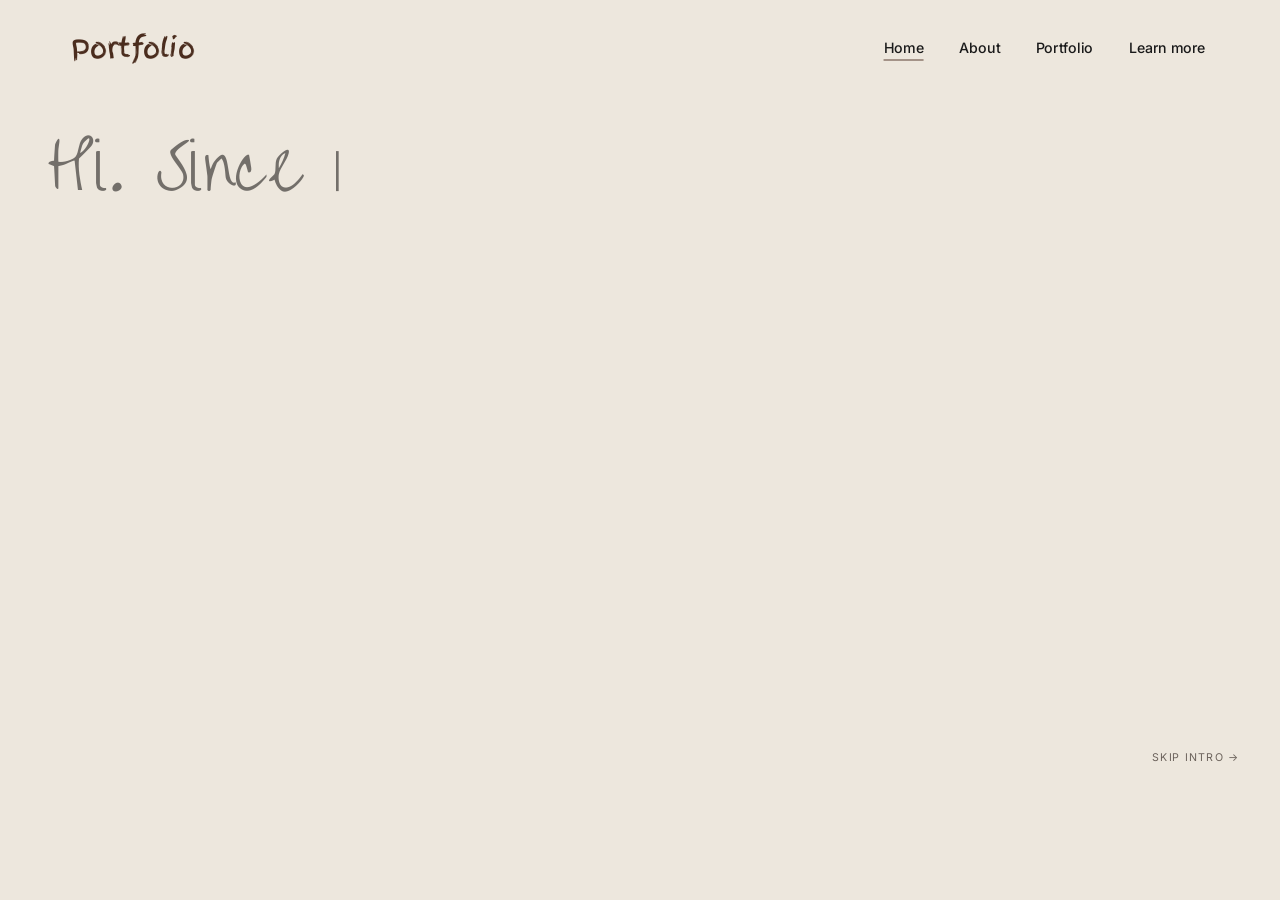
==== index.html @ 6d797f36 "Portfolio website built from Figma design Co-Authored-By: Claude Opus 5.5 <noreply@anthropic.com>" ====
<!DOCTYPE html>
<html lang="en">
<head>
<meta charset="utf-8">
<meta name="viewport" content="width=device-width, initial-scale=1">
<title>Xiahan Yu · Portfolio</title>
<meta name="description" content="Portfolio of Yu Xiahan (Ray), student journalist at Hong Kong Baptist University.">
<link rel="preconnect" href="https://fonts.googleapis.com"><link rel="preconnect" href="https://fonts.gstatic.com" crossorigin>
<link href="https://fonts.googleapis.com/css2?family=Finger+Paint&family=Inter:wght@400;500&family=Over+the+Rainbow&family=Permanent+Marker&display=swap" rel="stylesheet">
<link rel="stylesheet" href="css/style.css">
<style>
  .cover { height: 890px; }
  .t { position: absolute; white-space: pre; color: #292624; }
  .t .caret { display: inline-block; width: 3px; height: .62em; margin-left: 4px; background: currentColor; vertical-align: baseline; opacity: 0; }
  .t.typing .caret { opacity: 1; animation: blink .7s steps(1) infinite; }
  .t.done .caret { opacity: 0; }
  @keyframes blink { 50% { opacity: 0; } }

  #hi { left: 53px; top: 116px; font-size: 72px; line-height: 147px; opacity: .62; }
  #tour { left: 902px; top: 215px; font-size: 38px; line-height: 78px; opacity: .85; }
  #thisis { left: 190px; top: 500px; font-size: 58px; line-height: 118px; opacity: .72; }
  #xiahan { left: 73px; top: 220px; font-size: 300px; line-height: 300px; letter-spacing: .08em; color: var(--brown); opacity: .85; }
  #yu { left: 860px; top: 500px; font-size: 300px; line-height: 300px; color: var(--brown); opacity: .85; }
  #xiahan .caret, #yu .caret { width: 10px; }

  .portrait { left: 399px; top: 250px; width: 623px; height: 640px; opacity: 0; transform-origin: 50% 100%; }
  .portrait.enter { animation: rise 1.1s cubic-bezier(.2,.8,.25,1) forwards; }
  @keyframes rise {
    0%   { opacity: 0; transform: translate(40px, 320px) rotate(-7deg); }
    55%  { opacity: 1; transform: translate(0, -22px) rotate(2deg); }
    78%  { transform: translate(0, 6px) rotate(-.6deg); }
    100% { opacity: 1; transform: translate(0, 0) rotate(0); }
  }
  .caption { top: 805px; font-family: 'Inter', sans-serif; font-size: 16px; line-height: 19px; color: #141414; opacity: 0; transition: opacity .8s ease; }
  .caption.show { opacity: 1; }
  .skip { position: absolute; right: 40px; bottom: 30px; font-family: 'Inter', sans-serif; font-size: 12px; letter-spacing: .12em; color: #6b625b; background: none; border: 0; cursor: pointer; z-index: 60; transition: opacity .4s; }
  .skip.hide { opacity: 0; pointer-events: none; }
</style>
</head>
<body>
<div class="stage"><div class="board cover" id="board">
  <div id="nav"></div>
  <div class="t f-marker" id="xiahan" data-text="XIAHAN" data-speed="130"><span class="typed"></span><span class="caret"></span></div>
  <div class="t f-marker" id="yu" data-text="YU" data-speed="170"><span class="typed"></span><span class="caret"></span></div>
  <img class="abs portrait" id="portrait" src="assets/cover/portrait.png" alt="Portrait of Xiahan Yu">
  <div class="t f-rainbow" id="hi" data-text="Hi. Since you're new here." data-speed="55"><span class="typed"></span><span class="caret"></span></div>
  <div class="t f-rainbow" id="tour" data-text="let me be ya tour guide" data-speed="48"><span class="typed"></span><span class="caret"></span></div>
  <div class="t f-rainbow" id="thisis" data-text="This is" data-speed="95"><span class="typed"></span><span class="caret"></span></div>
  <div class="abs caption" style="left:100px">Student Journalist / Data Journalism</div>
  <div class="abs caption" style="left:1241px">By Xiahan Yu</div>
  <button class="skip" id="skip">SKIP INTRO →</button>
</div></div>

<script src="js/common.js"></script>
<script>
document.getElementById('nav').outerHTML = renderNav('Home');
const order = ['hi', 'tour', 'thisis', 'xiahan', 'yu'];
const wait = ms => new Promise(r => setTimeout(r, ms));
let skipped = false;

function finish() {
  skipped = true;
  order.forEach(id => {
    const el = document.getElementById(id);
    el.querySelector('.typed').textContent = el.dataset.text;
    el.classList.remove('typing'); el.classList.add('done');
  });
  const p = document.getElementById('portrait');
  p.style.animation = 'none'; p.style.opacity = 1; p.style.transform = 'none';
  document.querySelectorAll('.caption').forEach(c => c.classList.add('show'));
  document.getElementById('skip').classList.add('hide');
  try { sessionStorage.setItem('introSeen', '1'); } catch (e) {}
}

async function type(el) {
  const text = el.dataset.text, speed = +el.dataset.speed, out = el.querySelector('.typed');
  el.classList.add('typing');
  for (let i = 1; i <= text.length; i++) {
    if (skipped) return;
    out.textContent = text.slice(0, i);
    const ch = text[i - 1];
    await wait(speed * (ch === '.' || ch === ',' ? 4 : ch === ' ' ? 1.6 : 0.7 + Math.random() * 0.6));
  }
  await wait(260);
  el.classList.remove('typing'); el.classList.add('done');
}

async function intro() {
  await wait(500);
  for (const id of order) { if (skipped) return; await type(document.getElementById(id)); }
  if (skipped) return;
  await wait(250);
  document.getElementById('portrait').classList.add('enter');
  await wait(1000);
  document.querySelectorAll('.caption').forEach(c => c.classList.add('show'));
  document.getElementById('skip').classList.add('hide');
  try { sessionStorage.setItem('introSeen', '1'); } catch (e) {}
}

document.getElementById('skip').addEventListener('click', finish);
let seen = false; try { seen = sessionStorage.getItem('introSeen') === '1'; } catch (e) {}
if (seen && !location.hash.includes('intro')) finish(); else intro();
</script>
</body>
</html>
---- css/style.css ----
/* ---------- Base ---------- */
:root {
  --bg: #ede7dd;
  --ink: #1a1a1a;
  --brown: #4a2c1d;
  --red: #991a1a;
  --paper: #fbf8f2;
  --cream: #faf3e6;
}
* { box-sizing: border-box; }
html, body { margin: 0; padding: 0; background: var(--bg); color: var(--ink); }
body { overflow-x: hidden; -webkit-font-smoothing: antialiased; }
a { color: inherit; text-decoration: none; }
img { display: block; user-select: none; -webkit-user-drag: none; }

/* Every page is a 1440px-wide artboard that js/common.js scales to the window. */
.stage { position: relative; width: 100%; overflow: hidden; }
.board { position: relative; width: 1440px; transform-origin: 0 0; margin: 0; }
.abs { position: absolute; }

/* ---------- Fonts ---------- */
.f-marker { font-family: 'Permanent Marker', cursive; }
.f-rainbow { font-family: 'Over the Rainbow', cursive; }
.f-pen { font-family: 'Nothing You Could Do', cursive; }
.f-script { font-family: 'Monsieur La Doulaise', cursive; }
.f-type { font-family: 'Courier Prime', monospace; font-weight: 700; }
.f-gaegu { font-family: 'Gaegu', cursive; font-weight: 700; }
.f-serif-it { font-family: 'Instrument Serif', serif; font-style: italic; }
.f-inter { font-family: 'Inter', sans-serif; }
.f-crayon { font-family: 'Finger Paint', cursive; }
.f-wenkai { font-family: 'LXGW WenKai TC', serif; }

/* ---------- Nav ---------- */
.nav { position: absolute; left: 0; top: 0; width: 1440px; height: 108px; z-index: 50; }
.nav .logo { position: absolute; left: 80px; top: 32px; font-family: 'Finger Paint', cursive; font-size: 30px; line-height: 44px; color: var(--brown); }
.nav .links { position: absolute; top: 45px; left: 994px; display: flex; gap: 40px; }
.nav .links a { font-family: 'Inter', sans-serif; font-weight: 500; font-size: 16px; line-height: 19px; position: relative; }
.nav .links a::after { content: ''; position: absolute; left: 0; right: 0; bottom: -4px; height: 1.5px; background: var(--brown); transform: scaleX(0); transform-origin: left; transition: transform .25s ease; }
.nav .links a:hover::after, .nav .links a.active::after { transform: scaleX(1); }

/* Pen text: the Figma design thickens these strokes with a thin outline */
.pen-thick { -webkit-text-stroke: 0.9px currentColor; }
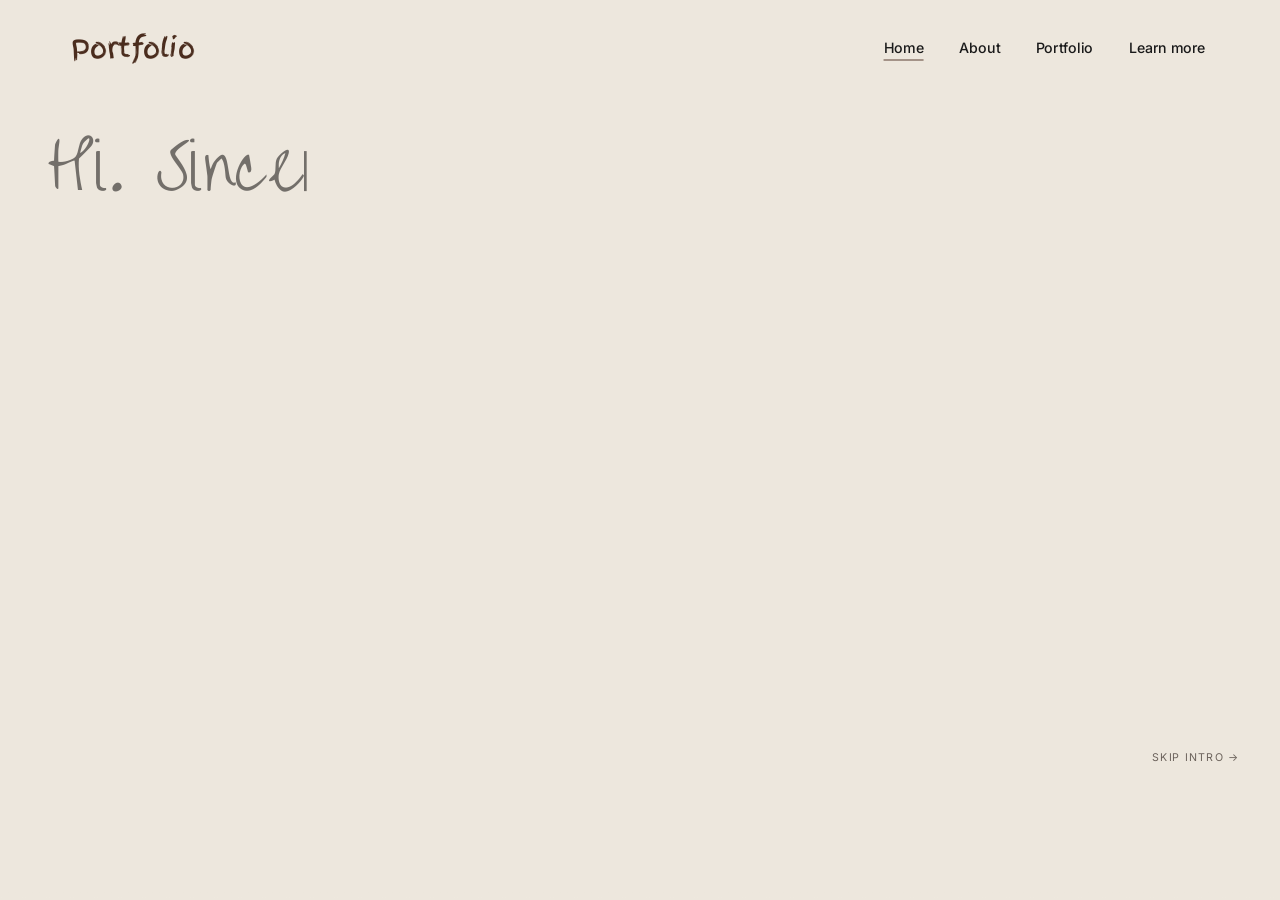
==== commit 1c7c12ab: "Scroll to next page, page transitions, reveal-on-scroll, custom cursor; fix album script error Co-Au" ====
--- a/index.html
+++ b/index.html
@@ -6,7 +6,7 @@
 <title>Xiahan Yu · Portfolio</title>
 <meta name="description" content="Portfolio of Yu Xiahan (Ray), student journalist at Hong Kong Baptist University.">
 <link rel="preconnect" href="https://fonts.googleapis.com"><link rel="preconnect" href="https://fonts.gstatic.com" crossorigin>
-<link href="https://fonts.googleapis.com/css2?family=Finger+Paint&family=Inter:wght@400;500&family=Over+the+Rainbow&family=Permanent+Marker&display=swap" rel="stylesheet">
+<link href="https://fonts.googleapis.com/css2?family=Finger+Paint&family=Inter:wght@400;500&family=Nothing+You+Could+Do&family=Over+the+Rainbow&family=Permanent+Marker&display=swap" rel="stylesheet">
 <link rel="stylesheet" href="css/style.css">
 <style>
   .cover { height: 890px; }
@@ -53,8 +53,7 @@
 
 <script src="js/common.js"></script>
 <script>
-document.getElementById('nav').outerHTML = renderNav('Home');
-const order = ['hi', 'tour', 'thisis', 'xiahan', 'yu'];
+document.getElementById('nav').outerHTML = renderNav('Home');const order = ['hi', 'tour', 'thisis', 'xiahan', 'yu'];
 const wait = ms => new Promise(r => setTimeout(r, ms));
 let skipped = false;
 
--- a/css/style.css
+++ b/css/style.css
@@ -38,5 +38,33 @@
 .nav .links a::after { content: ''; position: absolute; left: 0; right: 0; bottom: -4px; height: 1.5px; background: var(--brown); transform: scaleX(0); transform-origin: left; transition: transform .25s ease; }
 .nav .links a:hover::after, .nav .links a.active::after { transform: scaleX(1); }
 
+/* ---------- Page transition curtain ---------- */
+.curtain { position: fixed; inset: 0; z-index: 1000; background: var(--bg); display: flex; align-items: center; justify-content: center; pointer-events: none;
+  transform: translateY(100%); transition: transform .45s cubic-bezier(.7,0,.2,1); }
+.curtain.cover { transform: translateY(0); }
+.curtain.lift { transform: translateY(-100%); }
+.curtain.instant { transition: none; }
+.curtain span { font-family: 'Nothing You Could Do', cursive; font-size: clamp(40px, 7vw, 96px); color: var(--brown); -webkit-text-stroke: 1px currentColor; opacity: 0; transform: translateY(20px) rotate(-3deg); transition: opacity .35s .15s, transform .45s .15s; }
+.curtain.cover span { opacity: 1; transform: rotate(-3deg); }
+.curtain::before { content: ''; position: absolute; left: 0; right: 0; top: -14px; height: 16px; background: var(--bg);
+  -webkit-mask: radial-gradient(12px 10px at 50% 100%, #000 98%, transparent) 0 0 / 24px 16px repeat-x; mask: radial-gradient(12px 10px at 50% 100%, #000 98%, transparent) 0 0 / 24px 16px repeat-x; }
+
+/* ---------- Reveal on scroll ---------- */
+.reveal { opacity: 0; translate: 0 46px; transition: opacity .7s ease, translate .8s cubic-bezier(.2,.8,.2,1); }
+.reveal.in { opacity: 1; translate: 0 0; }
+
+/* ---------- Custom cursor (mouse only) ---------- */
+@media (hover: hover) and (pointer: fine) {
+  .cursor { position: fixed; left: 0; top: 0; width: 18px; height: 18px; margin: -9px 0 0 -9px; border: 1.5px solid var(--brown); border-radius: 50%;
+    z-index: 2000; pointer-events: none; transition: width .25s, height .25s, margin .25s, background .25s, opacity .3s; opacity: 0; }
+  .cursor.on { opacity: 1; }
+  .cursor.big { width: 46px; height: 46px; margin: -23px 0 0 -23px; background: rgba(153,26,26,.08); border-color: var(--red); }
+  .cursor.down { width: 12px; height: 12px; margin: -6px 0 0 -6px; }
+}
+@media (prefers-reduced-motion: reduce) {
+  .reveal { opacity: 1; translate: none; transition: none; }
+  .curtain { transition: none; }
+}
+
 /* Pen text: the Figma design thickens these strokes with a thin outline */
 .pen-thick { -webkit-text-stroke: 0.9px currentColor; }
